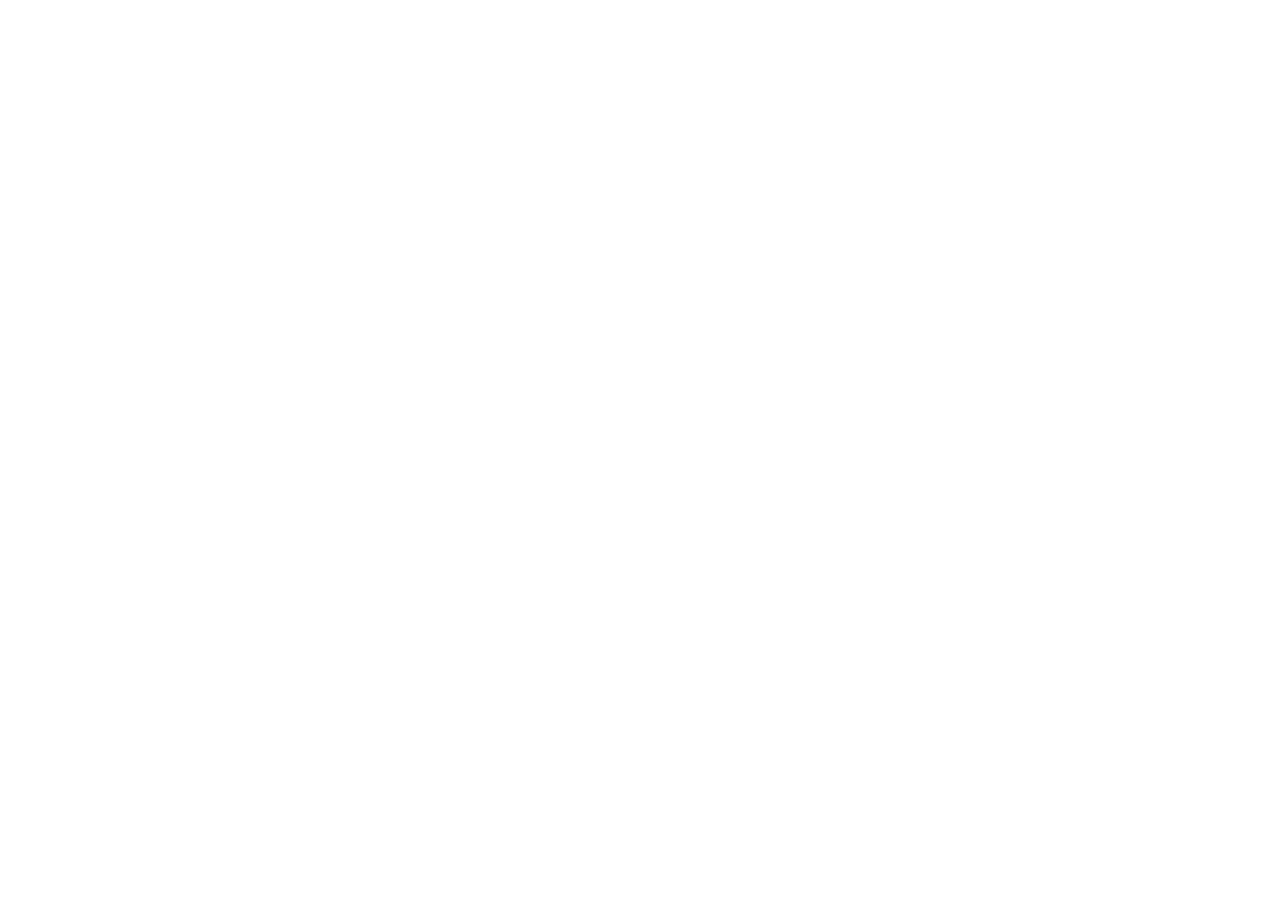
==== project1/index.html @ 26aca9a0 "test" ====
<!DOCTYPE html>
<html>

<head>
	<meta name="viewport" content="width=device-width, initial-scale=1">
	<title>Web Programming | STUDENT NAME | Project 1</title>
</head>

<body>

	<!-- Put your code here! -->

</body>

</html>
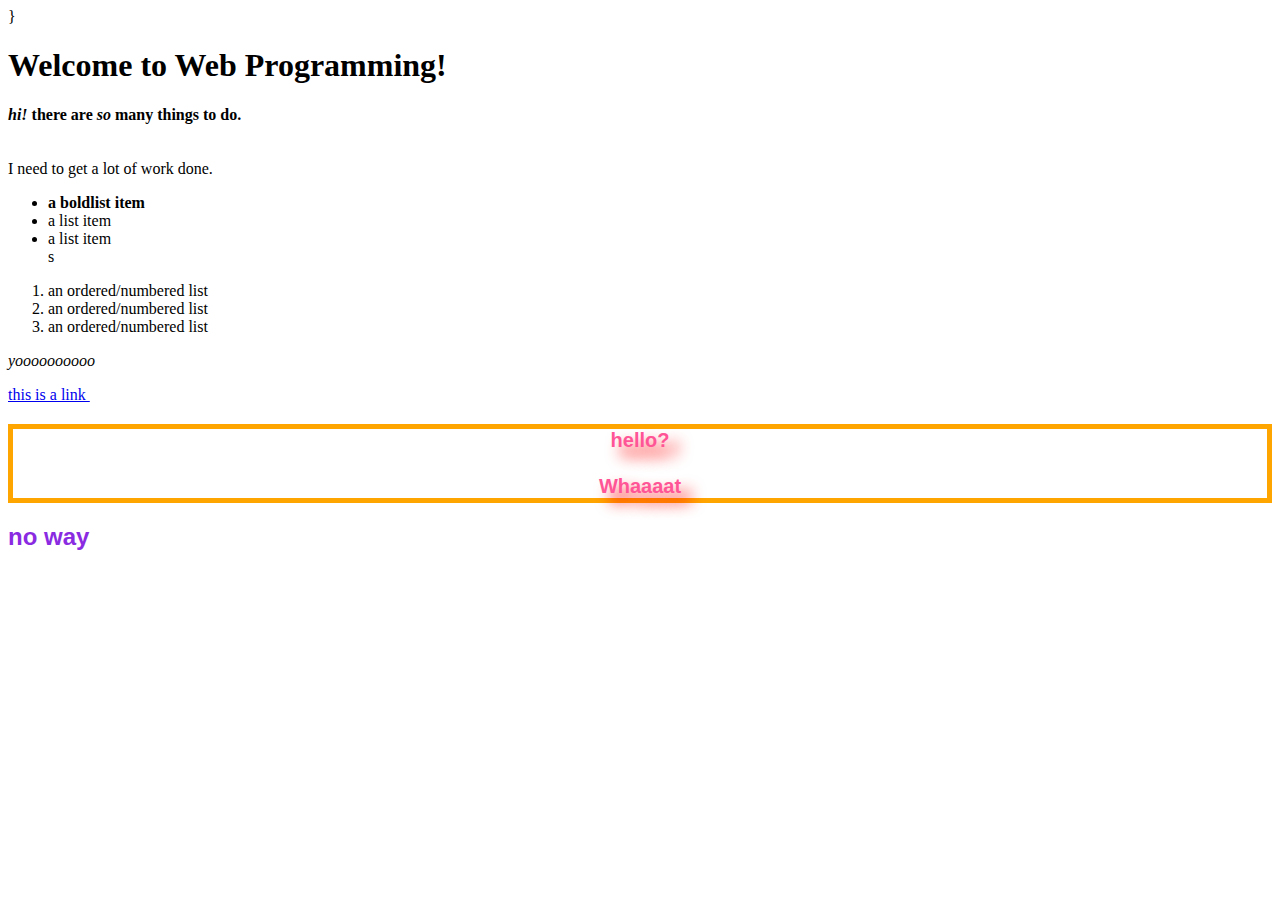
==== commit 513d96cd: "Homework Upload 1" ====
--- a/project1/index.html
+++ b/project1/index.html
@@ -3,12 +3,65 @@
 
 <head>
 	<meta name="viewport" content="width=device-width, initial-scale=1">
-	<title>Web Programming | STUDENT NAME | Project 1</title>
+	<title>Web Programming | Kaela Kennedy | Project 1</title>
+	<style> 
+		.test-class1{
+		color:rgba(255, 85, 150, 50);
+		border: 5px solid orange;
+		font-size:20px;
+		word-spacing: 10px;
+		font-weight: 800;
+		text-shadow: 10px 10px 15px red;
+		text-align: center;
+		}		
+		.test-class1:hover{
+			background: burlywood
+		}
+
+	</style>	
+	} 
+	
+
 </head>
 
 <body>
 
-	<!-- Put your code here! -->
+
+	<h1> Welcome to Web Programming!</h1>
+	<p> <strong> 
+		<em>hi! </em>
+		there are <em>so</em> many things to do. </strong>
+		<br> <br> <br> 
+		I need to get a lot of work done. </p>
+
+		<ul>
+			<li><strong>a boldlist item</strong></li>
+			<li>a list item</li>
+			<li>a list item</li>
+s
+		</ul>
+
+		<ol>
+			<li>an ordered/numbered list</li>
+			<li>an ordered/numbered list</li>
+			<li>an ordered/numbered list</li>
+		</ol>
+	<p><em>yoooooooooo</p></em>
+
+	<a href="https://studio-push.com/"
+	target="_blank"> 
+	this is a link </a>
+
+	<img src="">
+
+	<div style="color:blueviolet;font-family:sans-serif" >
+		<p class="test-class1">hello?
+			<br><br>
+				Whaaaat
+				<h2>no way</h2>
+		
+		</p>
+	</div>
 
 </body>
 
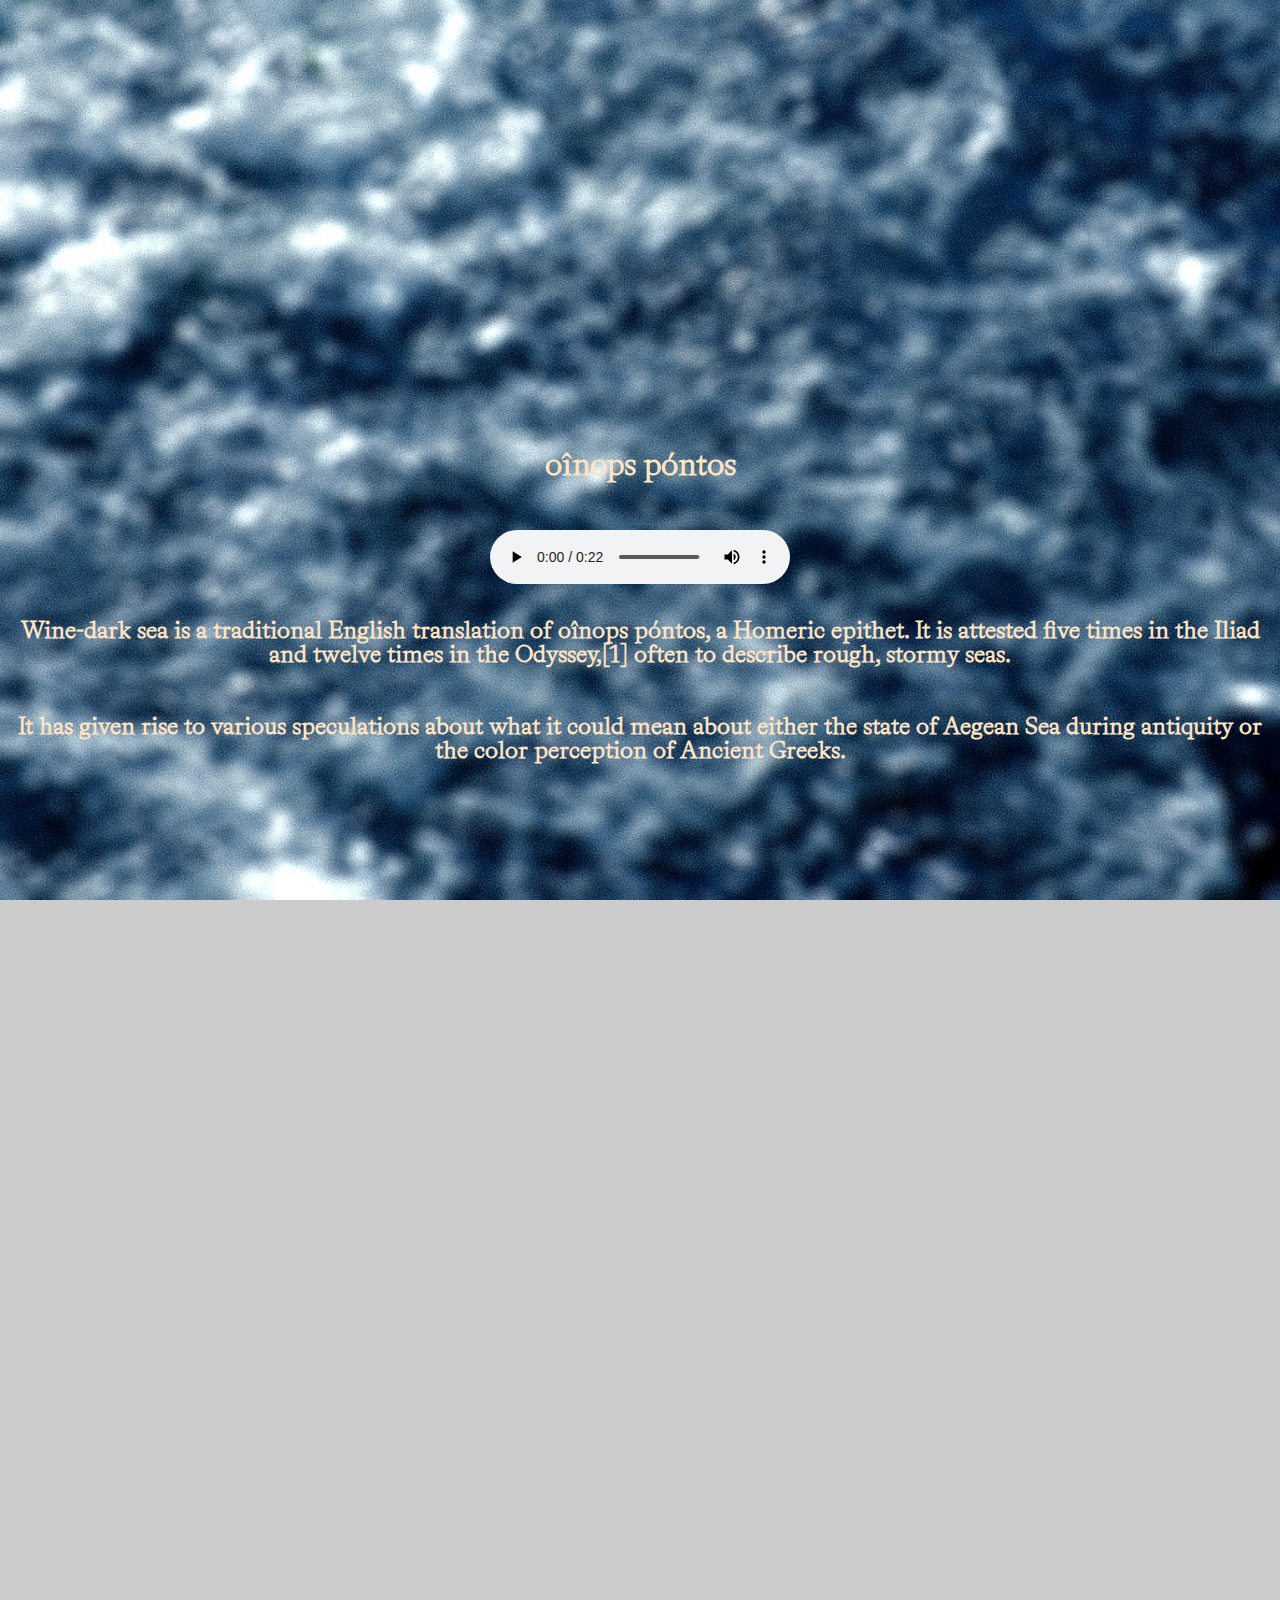
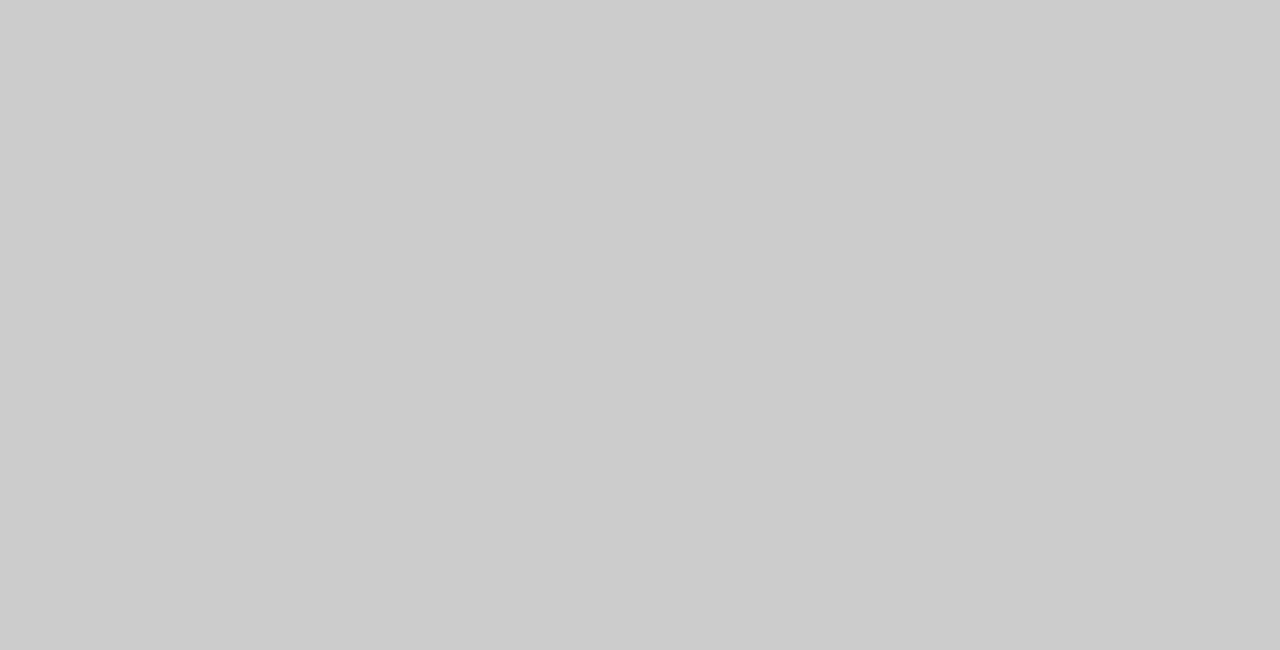
==== commit b07033fb: "Project 1 updates" ====
--- a/project1/index.html
+++ b/project1/index.html
@@ -1,68 +1,35 @@
 <!DOCTYPE html>
-<html>
+<html lang="en">
+
 
 <head>
-	<meta name="viewport" content="width=device-width, initial-scale=1">
-	<title>Web Programming | Kaela Kennedy | Project 1</title>
-	<style> 
-		.test-class1{
-		color:rgba(255, 85, 150, 50);
-		border: 5px solid orange;
-		font-size:20px;
-		word-spacing: 10px;
-		font-weight: 800;
-		text-shadow: 10px 10px 15px red;
-		text-align: center;
-		}		
-		.test-class1:hover{
-			background: burlywood
-		}
+	<meta charset="UTF-8">
+	<meta http-equiv="X-UA-Compatible" content="IE=edge">
+	<meta name="viewport" content="width=device-width, initial-scale=1.0">
+<link rel="stylesheet" href="style.css">
+	<title>oînops póntos</title>
+</head>
 
-	</style>	
-	} 
-	
-
-</head>
 
 <body>
 
 
-	<h1> Welcome to Web Programming!</h1>
-	<p> <strong> 
-		<em>hi! </em>
-		there are <em>so</em> many things to do. </strong>
-		<br> <br> <br> 
-		I need to get a lot of work done. </p>
+<div class="text">
+	<h1>oînops póntos</h1>
+	<br> <br> <br>
+	<audio controls autoplay loop>
+		<source src="Assets/watersound.mp3" type="audio/mpeg">
+	</audio>
+	<br> <br> <br>
+	<h2> 
+		Wine-dark sea is a traditional English translation of oînops póntos, a Homeric epithet. It is attested five times in the Iliad and twelve times in the Odyssey,[1] often to describe rough, stormy seas.
+		<br><br><br>
+		It has given rise to various speculations about what it could mean about either the state of Aegean Sea during antiquity or the color perception of Ancient Greeks.
+	</h2>
 
-		<ul>
-			<li><strong>a boldlist item</strong></li>
-			<li>a list item</li>
-			<li>a list item</li>
-s
-		</ul>
-
-		<ol>
-			<li>an ordered/numbered list</li>
-			<li>an ordered/numbered list</li>
-			<li>an ordered/numbered list</li>
-		</ol>
-	<p><em>yoooooooooo</p></em>
-
-	<a href="https://studio-push.com/"
-	target="_blank"> 
-	this is a link </a>
-
-	<img src="">
-
-	<div style="color:blueviolet;font-family:sans-serif" >
-		<p class="test-class1">hello?
-			<br><br>
-				Whaaaat
-				<h2>no way</h2>
-		
-		</p>
-	</div>
-
+	<h3></h3>
+</div>
+	
 </body>
 
-</html>+</html>
--- a/project1/style.css
+++ b/project1/style.css
@@ -0,0 +1,50 @@
+@font-face {
+    font-family: "BradfordLL";
+    src: url("Assets/BradfordLL-Light.otf");
+    font-style: normal;
+    font-weight: 300;
+}
+@font-face {
+    font-family: "BradfordLL";
+    src: url("Assets/BradfordLL-LightItalic.otf");
+    font-style: italic;
+    font-weight: 300;
+}
+
+   * {
+    padding: 0;
+    margin: 0;
+   }
+body {
+    height: 200vh;
+    background-image: url("Assets/winedarkseablur.jpg");
+    background-color: #cccccc;
+    background-repeat: no-repeat;
+    background-size: cover;
+
+  background-position: static;
+  background-attachment:fixed;
+  
+
+   } 
+  
+audio {
+    opacity: 1;
+}
+.text {
+
+    font-family: "BradfordLL", Georgia, 'Times New Roman', Times, serif;
+    text-align: center;
+    margin-top: 50vh;
+    color:bisque;
+    transition: .5s;
+
+}
+
+.text:hover {
+    font-style: italic;
+    
+}
+
+  
+
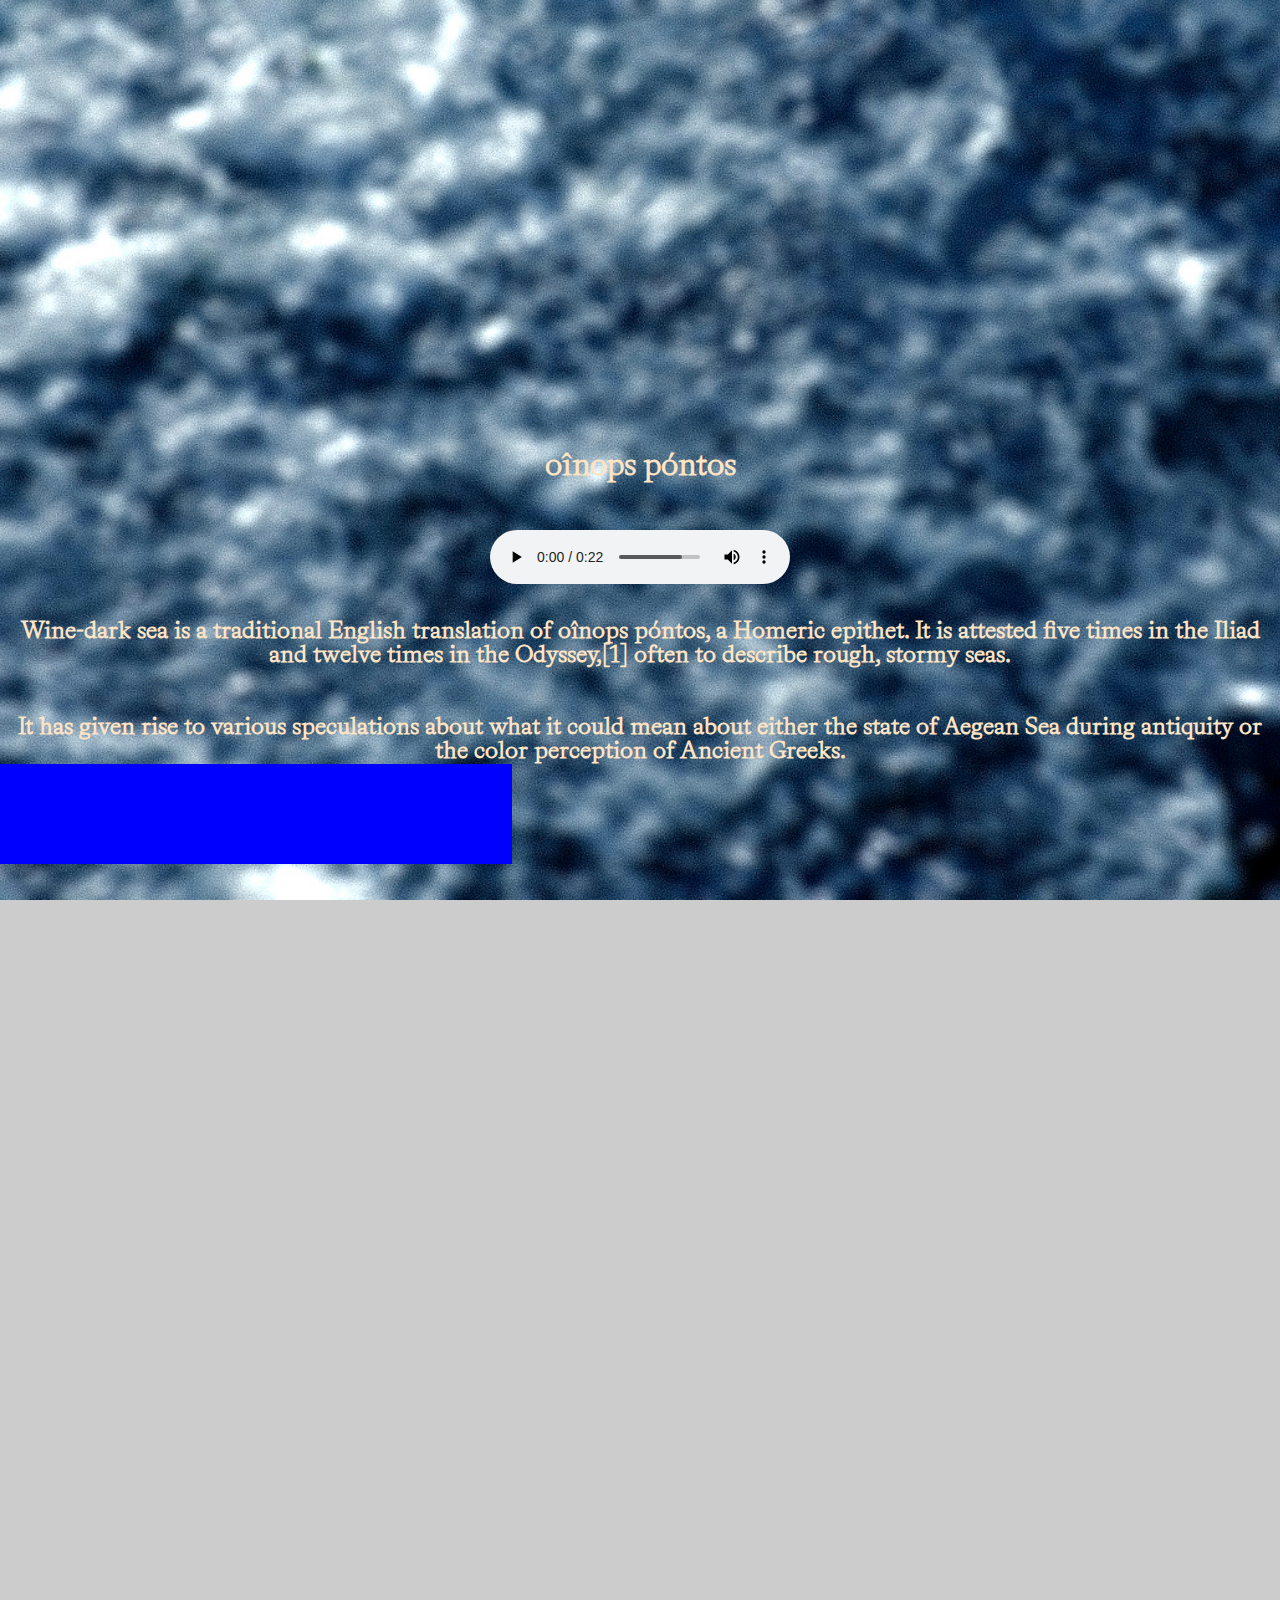
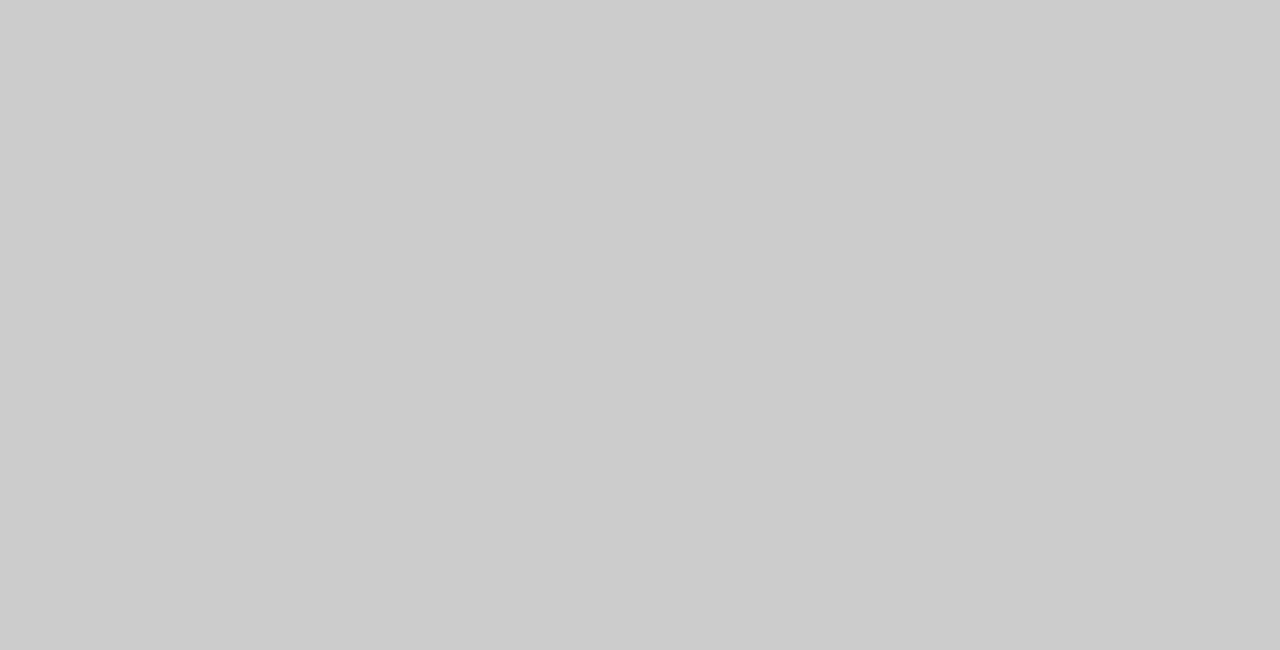
==== commit 0edb8e1d: "CoveSite!" ====
--- a/project1/index.html
+++ b/project1/index.html
@@ -12,7 +12,8 @@
 
 
 <body>
-
+	<div class="kaela"></div>
+<p class="hhh"></p>
 
 <div class="text">
 	<h1>oînops póntos</h1>
@@ -26,6 +27,7 @@
 		<br><br><br>
 		It has given rise to various speculations about what it could mean about either the state of Aegean Sea during antiquity or the color perception of Ancient Greeks.
 	</h2>
+	<div class="test"></div>
 
 	<h3></h3>
 </div>
--- a/project1/style.css
+++ b/project1/style.css
@@ -31,6 +31,13 @@
 audio {
     opacity: 1;
 }
+
+.test {
+    background: blue;
+    height:100px;
+    width: 40%;
+
+}
 .text {
 
     font-family: "BradfordLL", Georgia, 'Times New Roman', Times, serif;
